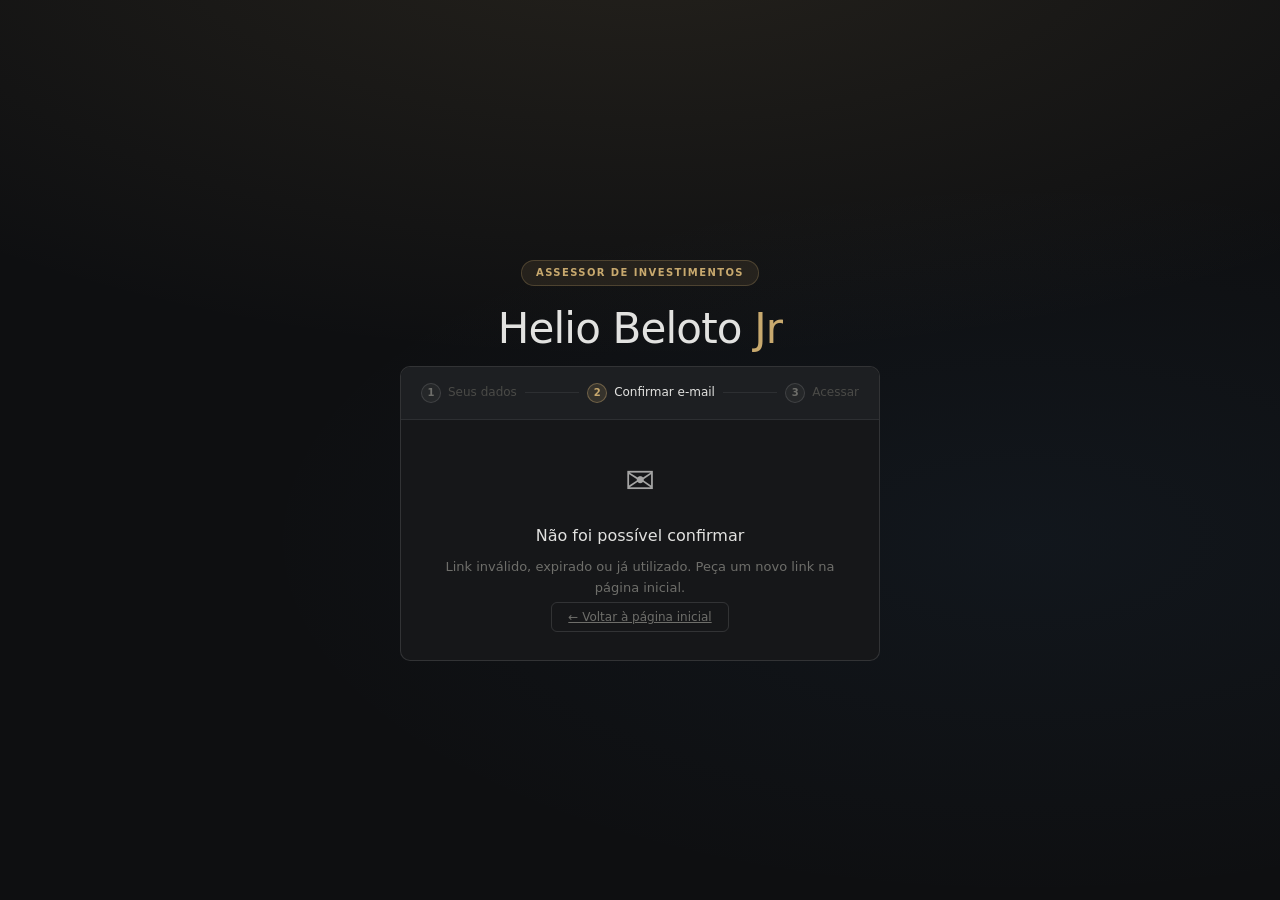
==== confirmar.html @ 565aaf11 "feat: páginas estáticas do planejador Co-Authored-By: Claude Opus 5.5 <noreply@anthropic.com>" ====
<!DOCTYPE html>
<html lang="pt-BR">
<head>
<meta charset="UTF-8">
<meta name="viewport" content="width=device-width, initial-scale=1.0">
<meta name="referrer" content="no-referrer">
<title>Confirmar e-mail — Helio Beloto Jr</title>
<link rel="stylesheet" href="static/style.css">
<script src="static/config.js"></script>
<script src="static/api.js"></script>
</head>
<body>

<div class="landing">
  <section class="hero">
    <div class="hero-inner">
      <div class="hero-badge">Assessor de Investimentos</div>
      <h1 class="hero-title">Helio Beloto <span class="accent">Jr</span></h1>

      <div class="register-card">
        <div class="rc-header">
          <div class="rc-step" id="step1"><span class="step-num">1</span> Seus dados</div>
          <div class="rc-divider"></div>
          <div class="rc-step active" id="step2"><span class="step-num">2</span> Confirmar e-mail</div>
          <div class="rc-divider"></div>
          <div class="rc-step" id="step3"><span class="step-num">3</span> Acessar</div>
        </div>

        <div class="email-sent">
          <div class="email-icon">✉</div>
          <h3 id="titulo">Confirmando seu e-mail…</h3>
          <p id="mensagem" role="status">Só um instante.</p>
          <a class="btn-outline" id="voltar" href="index.html" hidden>← Voltar à página inicial</a>
        </div>
      </div>
    </div>
  </section>
</div>

<script>
(function () {
  var token = new URLSearchParams(location.search).get('t') || '';
  // Tira o token da barra de endereço e do histórico.
  try { history.replaceState(null, '', 'confirmar.html'); } catch (e) { /* segue */ }

  function falhar(texto) {
    document.getElementById('titulo').textContent = 'Não foi possível confirmar';
    document.getElementById('mensagem').textContent = texto;
    document.getElementById('voltar').hidden = false;
  }

  if (!token) {
    falhar('Link inválido, expirado ou já utilizado. Peça um novo link na página inicial.');
    return;
  }
  chamar('confirmar', { token: token }).then(function (r) {
    if (!r.ok) {
      // Um link já usado por quem já tem acesso neste navegador: basta seguir.
      if (lerChave()) {
        chamar('sessao', { chave: lerChave() }).then(function (s) {
          if (s.ok) location.replace('planner.html');
          else falhar(r.erro);
        });
        return;
      }
      falhar(r.erro);
      return;
    }
    salvarChave(r.chave);
    document.getElementById('step2').classList.remove('active');
    document.getElementById('step3').classList.add('active');
    document.getElementById('titulo').textContent = 'E-mail confirmado';
    document.getElementById('mensagem').textContent = 'Abrindo o planejador…';
    location.replace('planner.html');
  });
})();
</script>
</body>
</html>
---- static/style.css ----
/* ── Reset ───────────────────────────────────────────────── */
*, *::before, *::after { box-sizing: border-box; margin: 0; padding: 0; }

:root {
  --bg:        #0e0f11;
  --surface:   #161719;
  --surface2:  #1d1f22;
  --surface3:  #252729;
  --border:    rgba(255,255,255,0.07);
  --border2:   rgba(255,255,255,0.12);
  --text:      #e2e2e0;
  --muted:     #6e6e6a;
  --muted2:    #4a4a47;
  --accent:    #c8a96e;
  --accent2:   #a8893e;
  --blue:      #4a8fd4;
  --teal:      #3a9e7a;
  --amber:     #c8a030;
  --coral:     #d06040;
  --radius:    6px;
  --radius-lg: 10px;
}

/* ── Tema claro ───────────────────────────────────────────── */
[data-theme="light"] {
  --bg:        #f0f4f8;
  --surface:   #ffffff;
  --surface2:  #e8edf3;
  --surface3:  #dde4ed;
  --border:    rgba(0,0,0,0.08);
  --border2:   rgba(0,0,0,0.14);
  --text:      #1a2332;
  --muted:     #5a6a7a;
  --muted2:    #8a9aaa;
  --accent:    #2563a8;
  --accent2:   #1a4a8a;
  --blue:      #2563a8;
  --teal:      #1a7a5a;
  --amber:     #8a6010;
  --coral:     #b04020;
}

/* Ajustes específicos do tema claro */
[data-theme="light"] body {
  background: var(--bg);
}
[data-theme="light"] input:focus {
  border-color: var(--blue);
  box-shadow: 0 0 0 3px rgba(37,99,168,.12);
}
[data-theme="light"] .hero {
  background:
    radial-gradient(ellipse 80% 50% at 50% -10%, rgba(37,99,168,.10), transparent),
    radial-gradient(ellipse 60% 40% at 80% 60%, rgba(37,99,168,.06), transparent);
}
[data-theme="light"] .btn-register {
  border-color: rgba(37,99,168,.4);
  background: rgba(37,99,168,.08);
  color: var(--blue);
}
[data-theme="light"] .btn-register:hover { background: rgba(37,99,168,.15); }
[data-theme="light"] .btn.primary {
  background: rgba(37,99,168,.10);
  border-color: rgba(37,99,168,.3);
  color: var(--blue);
}
[data-theme="light"] .footer-link:hover { color: var(--blue); }
[data-theme="light"] .hero-title .accent { color: var(--blue); }
[data-theme="light"] .hero-badge {
  background: rgba(37,99,168,.10);
  border-color: rgba(37,99,168,.25);
  color: var(--blue);
}
[data-theme="light"] .badge-blue  { background: rgba(37,99,168,.12);  color: var(--blue); }
[data-theme="light"] .badge-teal  { background: rgba(26,122,90,.12);  color: var(--teal); }
[data-theme="light"] .badge-amber { background: rgba(138,96,16,.12);  color: var(--amber); }

/* ── Botão de tema ────────────────────────────────────────── */
.btn-tema {
  display: flex;
  align-items: center;
  gap: 6px;
  font-size: 12px;
  padding: 5px 12px;
  border: 0.5px solid var(--border2);
  border-radius: var(--radius);
  background: var(--surface2);
  color: var(--muted);
  cursor: pointer;
  font-family: inherit;
  transition: color .15s, background .15s;
  white-space: nowrap;
}
.btn-tema:hover { color: var(--text); background: var(--surface3); }
.btn-tema .tema-icon { font-size: 14px; line-height: 1; }

body {
  background: var(--bg);
  color: var(--text);
  font-family: system-ui, -apple-system, sans-serif;
  font-size: 15px;
  line-height: 1.6;
  min-height: 100vh;
}

/* ═══════════════════════════════════════════════════════════
   LANDING PAGE
═══════════════════════════════════════════════════════════ */

.landing { display: flex; flex-direction: column; min-height: 100vh; }

/* ── Hero ─────────────────────────────────────────────────── */
.hero {
  flex: 1;
  display: flex;
  align-items: center;
  justify-content: center;
  padding: 60px 24px 40px;
  background:
    radial-gradient(ellipse 80% 50% at 50% -10%, rgba(200,169,110,.12), transparent),
    radial-gradient(ellipse 60% 40% at 80% 60%, rgba(74,143,212,.06), transparent);
}

.hero-inner {
  max-width: 480px;
  width: 100%;
  text-align: center;
}

.hero-badge {
  display: inline-block;
  font-size: 10px;
  font-weight: 700;
  letter-spacing: .14em;
  text-transform: uppercase;
  color: var(--accent);
  background: rgba(200,169,110,.10);
  border: 0.5px solid rgba(200,169,110,.25);
  border-radius: 99px;
  padding: 4px 14px;
  margin-bottom: 20px;
}

.hero-title {
  font-size: 42px;
  font-weight: 300;
  letter-spacing: -.02em;
  color: var(--text);
  margin-bottom: 14px;
  line-height: 1.1;
}
.hero-title .accent { color: var(--accent); font-weight: 500; }

.hero-sub {
  font-size: 15px;
  color: var(--muted);
  margin-bottom: 36px;
  line-height: 1.7;
}

/* ── Register card ────────────────────────────────────────── */
.register-card {
  background: var(--surface);
  border: 0.5px solid var(--border2);
  border-radius: var(--radius-lg);
  overflow: hidden;
  text-align: left;
}

.rc-header {
  display: flex;
  align-items: center;
  padding: 16px 20px;
  background: var(--surface2);
  border-bottom: 0.5px solid var(--border);
  gap: 8px;
}

.rc-step {
  display: flex;
  align-items: center;
  gap: 7px;
  font-size: 12px;
  color: var(--muted2);
  transition: color .2s;
}
.rc-step.active { color: var(--text); }
.rc-step.done   { color: var(--teal); }

.step-num {
  width: 20px; height: 20px;
  border-radius: 50%;
  background: var(--surface3);
  border: 0.5px solid var(--border2);
  font-size: 10px;
  font-weight: 700;
  display: flex; align-items: center; justify-content: center;
  color: var(--muted);
  transition: all .2s;
}
.rc-step.active .step-num {
  background: rgba(200,169,110,.15);
  border-color: rgba(200,169,110,.4);
  color: var(--accent);
}
.rc-step.done .step-num {
  background: rgba(58,158,122,.15);
  border-color: rgba(58,158,122,.4);
  color: var(--teal);
}

.rc-divider {
  flex: 1;
  height: 1px;
  background: var(--border);
}

.rc-fields {
  display: flex;
  flex-direction: column;
  gap: 12px;
  padding: 20px 20px 0;
}

.btn-register {
  display: block;
  width: calc(100% - 40px);
  margin: 16px 20px 0;
  padding: 12px;
  font-size: 14px;
  font-weight: 500;
  font-family: inherit;
  border: 0.5px solid rgba(200,169,110,.4);
  border-radius: var(--radius);
  background: rgba(200,169,110,.10);
  color: var(--accent);
  cursor: pointer;
  transition: background .15s, transform .1s;
  letter-spacing: .02em;
}
.btn-register:hover  { background: rgba(200,169,110,.18); }
.btn-register:active { transform: scale(.98); }
.btn-register:disabled { opacity: .6; cursor: not-allowed; transform: none; }

.rc-disclaimer {
  font-size: 11px;
  color: var(--muted2);
  text-align: center;
  padding: 12px 20px 20px;
  line-height: 1.5;
}

.error-inline {
  font-size: 12px;
  color: var(--coral);
  padding: 8px 20px 0;
  min-height: 20px;
}

.error-box {
  background: rgba(208,96,64,.10);
  border: 0.5px solid rgba(208,96,64,.3);
  border-radius: var(--radius);
  padding: 10px 14px;
  font-size: 13px;
  color: var(--coral);
  margin-bottom: 20px;
}

/* ── E-mail enviado ───────────────────────────────────────── */
.email-sent {
  padding: 32px 24px;
  text-align: center;
}
.email-icon {
  font-size: 36px;
  margin-bottom: 14px;
  opacity: .7;
}
.email-sent h3 {
  font-size: 16px;
  font-weight: 500;
  margin-bottom: 8px;
}
.email-sent p {
  font-size: 13px;
  color: var(--muted);
  margin-bottom: 6px;
}
.email-hint {
  font-size: 12px !important;
  color: var(--muted2) !important;
  margin-bottom: 20px !important;
}
.btn-outline {
  font-size: 12px;
  padding: 7px 16px;
  border: 0.5px solid var(--border2);
  border-radius: var(--radius);
  background: transparent;
  color: var(--muted);
  cursor: pointer;
  font-family: inherit;
  transition: color .15s;
}
.btn-outline:hover { color: var(--text); }

/* ── Sobre ────────────────────────────────────────────────── */
.sobre {
  background: var(--surface);
  border-top: 0.5px solid var(--border);
  padding: 48px 24px;
}
.sobre-inner {
  max-width: 840px;
  margin: 0 auto;
  display: grid;
  grid-template-columns: repeat(3,1fr);
  gap: 20px;
}
@media (max-width: 640px) { .sobre-inner { grid-template-columns: 1fr; } }

.sobre-card {
  background: var(--surface2);
  border: 0.5px solid var(--border);
  border-radius: var(--radius-lg);
  padding: 24px;
}
.sobre-icon { font-size: 24px; margin-bottom: 12px; }
.sobre-card h3 { font-size: 14px; font-weight: 500; margin-bottom: 6px; }
.sobre-card p  { font-size: 13px; color: var(--muted); line-height: 1.6; }

/* ═══════════════════════════════════════════════════════════
   APP PAGE
═══════════════════════════════════════════════════════════ */

.app-body { background: var(--bg); }

.topbar {
  background: var(--surface);
  border-bottom: 0.5px solid var(--border2);
  position: sticky;
  top: 0;
  z-index: 100;
}
.topbar-inner {
  max-width: 900px;
  margin: 0 auto;
  padding: 12px 24px;
  display: flex;
  align-items: center;
  gap: 12px;
}
.topbar-brand { display: flex; flex-direction: column; flex: 1; }
.topbar-name  { font-size: 14px; font-weight: 500; color: var(--text); line-height: 1.2; }
.topbar-role  { font-size: 10px; color: var(--muted); letter-spacing: .05em; text-transform: uppercase; }
.topbar-right { display: flex; align-items: center; gap: 12px; }
.topbar-user  { font-size: 13px; color: var(--muted); }
.btn-sair {
  font-size: 12px;
  padding: 5px 12px;
  border: 0.5px solid var(--border2);
  border-radius: var(--radius);
  background: var(--surface2);
  color: var(--muted);
  text-decoration: none;
  transition: color .15s;
}
.btn-sair:hover { color: var(--text); }

.app-container {
  max-width: 900px;
  margin: 0 auto;
  padding: 2rem 1.5rem 4rem;
}

.app-title { font-size: 22px; font-weight: 400; margin-bottom: 4px; }

/* ═══════════════════════════════════════════════════════════
   SHARED COMPONENTS
═══════════════════════════════════════════════════════════ */

.subtitle { font-size: 13px; color: var(--muted); margin-bottom: 2rem; }

.card {
  background: var(--surface);
  border: 0.5px solid var(--border2);
  border-radius: var(--radius-lg);
  padding: 1.25rem 1.5rem;
  margin-bottom: 1.125rem;
}
.card-header {
  display: flex; align-items: center; gap: 10px;
  margin-bottom: 14px; padding-bottom: 10px;
  border-bottom: 0.5px solid var(--border);
}
.section-title {
  font-size: 11px; font-weight: 500; color: var(--muted);
  text-transform: uppercase; letter-spacing: .06em;
  margin-bottom: 12px; padding-bottom: 8px;
  border-bottom: 0.5px solid var(--border);
}

.badge { font-size: 11px; font-weight: 700; padding: 2px 10px; border-radius: 99px; letter-spacing: .03em; }
.badge-blue  { background: rgba(74,143,212,0.14);  color: var(--blue); }
.badge-teal  { background: rgba(58,158,122,0.14);  color: var(--teal); }
.badge-amber { background: rgba(200,160,48,0.14);  color: var(--amber); }

.grid2 { display: grid; grid-template-columns: 1fr 1fr; gap: 12px; }
.grid3 { display: grid; grid-template-columns: 1fr 1fr 1fr; gap: 12px; }
.grid5 { display: grid; grid-template-columns: repeat(5,1fr); gap: 12px; }
@media (max-width: 640px) { .grid2,.grid3,.grid5 { grid-template-columns: 1fr; } }

.field { display: flex; flex-direction: column; gap: 5px; }
label  { font-size: 12px; color: var(--muted); }

input[type=text], input[type=number], input[type=email] {
  width: 100%; padding: 9px 12px; font-size: 14px;
  border: 0.5px solid var(--border2); border-radius: var(--radius);
  background: var(--surface2); color: var(--text); outline: none;
  transition: border-color .15s, box-shadow .15s;
  font-family: inherit;
}
input:focus {
  border-color: var(--accent);
  box-shadow: 0 0 0 3px rgba(200,169,110,.10);
}
input::placeholder { color: var(--muted2); }

.converter-row { display: flex; gap: 10px; align-items: flex-end; }
.converter-row .field { flex: 1; }
.converter-result { font-size: 13px; color: var(--blue); margin-top: 10px; min-height: 20px; }

/* Buttons */
.btn {
  padding: 8px 16px; font-size: 13px; font-weight: 500;
  border: 0.5px solid var(--border2); border-radius: var(--radius);
  background: var(--surface2); color: var(--text); cursor: pointer;
  transition: background .15s; white-space: nowrap; font-family: inherit;
}
.btn:hover  { background: var(--surface3); }
.btn:active { transform: scale(.98); }
.btn.primary { background: rgba(200,169,110,.10); border-color: rgba(200,169,110,.3); color: var(--accent); }
.btn.danger  { background: rgba(208,96,64,.08);   border-color: rgba(208,96,64,.25);  color: var(--coral); }

/* Sim cards */
.sim-card { border: 0.5px solid var(--border2); border-radius: var(--radius); margin-bottom: 10px; overflow: hidden; }
.sim-header {
  display: flex; align-items: center; gap: 10px;
  padding: 10px 14px; background: var(--surface2);
  border-bottom: 0.5px solid var(--border);
  cursor: pointer; user-select: none;
}
.sim-dot { width: 10px; height: 10px; border-radius: 50%; flex-shrink: 0; }
.sim-header-label { font-size: 13px; font-weight: 500; flex: 1; }
.sim-header-meta  { font-size: 11px; color: var(--muted); }
.sim-actions { display: flex; gap: 6px; margin-left: auto; }
.sim-actions button { font-size: 11px; padding: 3px 10px; }
.sim-body { padding: 14px; display: none; }
.sim-body.open { display: block; }

/* Objetivos */
.objetivo-row {
  display: flex; align-items: flex-start; justify-content: space-between;
  padding: 9px 10px; border-radius: var(--radius);
  background: var(--surface2); margin-top: 8px; gap: 10px; font-size: 13px;
}
.objetivo-row .actions { display: flex; gap: 6px; flex-shrink: 0; margin-top: 1px; }
.objetivo-row .actions button { font-size: 11px; padding: 4px 10px; }
.pills-row { display: flex; gap: 5px; flex-wrap: wrap; margin-top: 5px; }
.pill { display: inline-flex; align-items: center; gap: 4px; border-radius: 99px; padding: 1px 8px; font-size: 10px; font-weight: 500; }

/* Métricas */
.metric-grid { display: grid; grid-template-columns: repeat(auto-fit,minmax(150px,1fr)); gap: 10px; }
.metric  { background: var(--surface2); border-radius: var(--radius); padding: 12px 14px; }
.mlabel  { font-size: 11px; color: var(--muted); margin-bottom: 4px; }
.mvalue  { font-size: 16px; font-weight: 500; }
.mvalue.teal  { color: var(--teal); }
.mvalue.amber { color: var(--amber); }
.mvalue.blue  { color: var(--blue); }

/* Gráfico */
.chart-wrap { position: relative; width: 100%; height: 380px; }
.zoom-bar   { display: flex; gap: 6px; margin-bottom: 8px; }
.btn-zoom {
  padding: 5px 12px; font-size: 13px; font-weight: 500; cursor: pointer;
  border: 0.5px solid var(--border2); border-radius: var(--radius);
  background: var(--surface2); color: var(--text); transition: background .15s; font-family: inherit;
}
.btn-zoom:hover { background: var(--surface3); }
.btn-zoom.reset { color: var(--muted); font-size: 12px; margin-left: auto; }
.legend-row {
  display: flex; gap: 14px; margin-bottom: 10px; font-size: 12px;
  color: var(--muted); flex-wrap: wrap; align-items: center;
}
.legend-row span { display: flex; align-items: center; gap: 6px; }

/* ── Ferramentas ──────────────────────────────────────────── */
.ferramentas-grid {
  display: flex;
  flex-direction: column;
  gap: 8px;
}

.ferramenta-card {
  display: flex;
  align-items: center;
  gap: 14px;
  padding: 12px 14px;
  border-radius: var(--radius);
  border: 0.5px solid var(--border);
  background: var(--surface2);
  text-decoration: none;
  color: inherit;
  transition: background .15s, border-color .15s, transform .1s;
}
.ferramenta-card:hover {
  background: var(--surface3);
  border-color: var(--border2);
  transform: translateX(3px);
}
.ferramenta-card:active { transform: scale(.99); }

.ferramenta-destaque {
  border-color: rgba(58,158,122,.3);
  background: rgba(58,158,122,.06);
}
.ferramenta-destaque:hover {
  background: rgba(58,158,122,.12);
  border-color: rgba(58,158,122,.5);
}
[data-theme="light"] .ferramenta-destaque {
  border-color: rgba(26,122,90,.25);
  background: rgba(26,122,90,.05);
}
[data-theme="light"] .ferramenta-destaque:hover {
  background: rgba(26,122,90,.10);
}

.ferramenta-icon {
  font-size: 22px;
  width: 40px;
  height: 40px;
  display: flex;
  align-items: center;
  justify-content: center;
  background: var(--surface);
  border-radius: var(--radius);
  border: 0.5px solid var(--border);
  flex-shrink: 0;
}
.ferramenta-body { flex: 1; min-width: 0; }
.ferramenta-title {
  font-size: 13px;
  font-weight: 500;
  color: var(--text);
  margin-bottom: 2px;
}
.ferramenta-desc {
  font-size: 12px;
  color: var(--muted);
  line-height: 1.5;
}
.ferramenta-arrow {
  font-size: 16px;
  color: var(--muted);
  flex-shrink: 0;
  transition: transform .15s;
}
.ferramenta-card:hover .ferramenta-arrow { transform: translateX(3px); }
.ferramenta-destaque .ferramenta-title { color: var(--teal); }

/* ── Footer ───────────────────────────────────────────────── */
.footer {
  background: var(--surface);
  border-top: 0.5px solid var(--border);
  padding: 20px 24px;
}
.footer-inner {
  max-width: 900px;
  margin: 0 auto;
  display: flex;
  align-items: center;
  justify-content: space-between;
  gap: 20px;
  flex-wrap: wrap;
}
.footer-left { display: flex; flex-direction: column; gap: 2px; }
.footer-name { font-size: 13px; font-weight: 500; color: var(--text); }
.footer-role { font-size: 11px; color: var(--muted2); text-transform: uppercase; letter-spacing: .06em; }
.footer-links { display: flex; gap: 20px; flex-wrap: wrap; }
.footer-link {
  display: flex; align-items: center; gap: 7px;
  font-size: 13px; color: var(--muted); text-decoration: none;
  transition: color .15s;
}
.footer-link:hover { color: var(--accent); }

/* ── Aviso de cálculo (o planejador calcula no Web App) ───────── */
.aviso-calculo {
  position: absolute; top: 10px; right: 12px;
  padding: 5px 12px; border-radius: var(--radius);
  background: var(--surface); border: 1px solid var(--border);
  color: var(--accent); font-size: 12px; font-weight: 600;
  pointer-events: none;
}
.calculando canvas { opacity: .55; transition: opacity .15s; }
.hp-field { position: absolute; left: -10000px; width: 1px; height: 1px; overflow: hidden; }
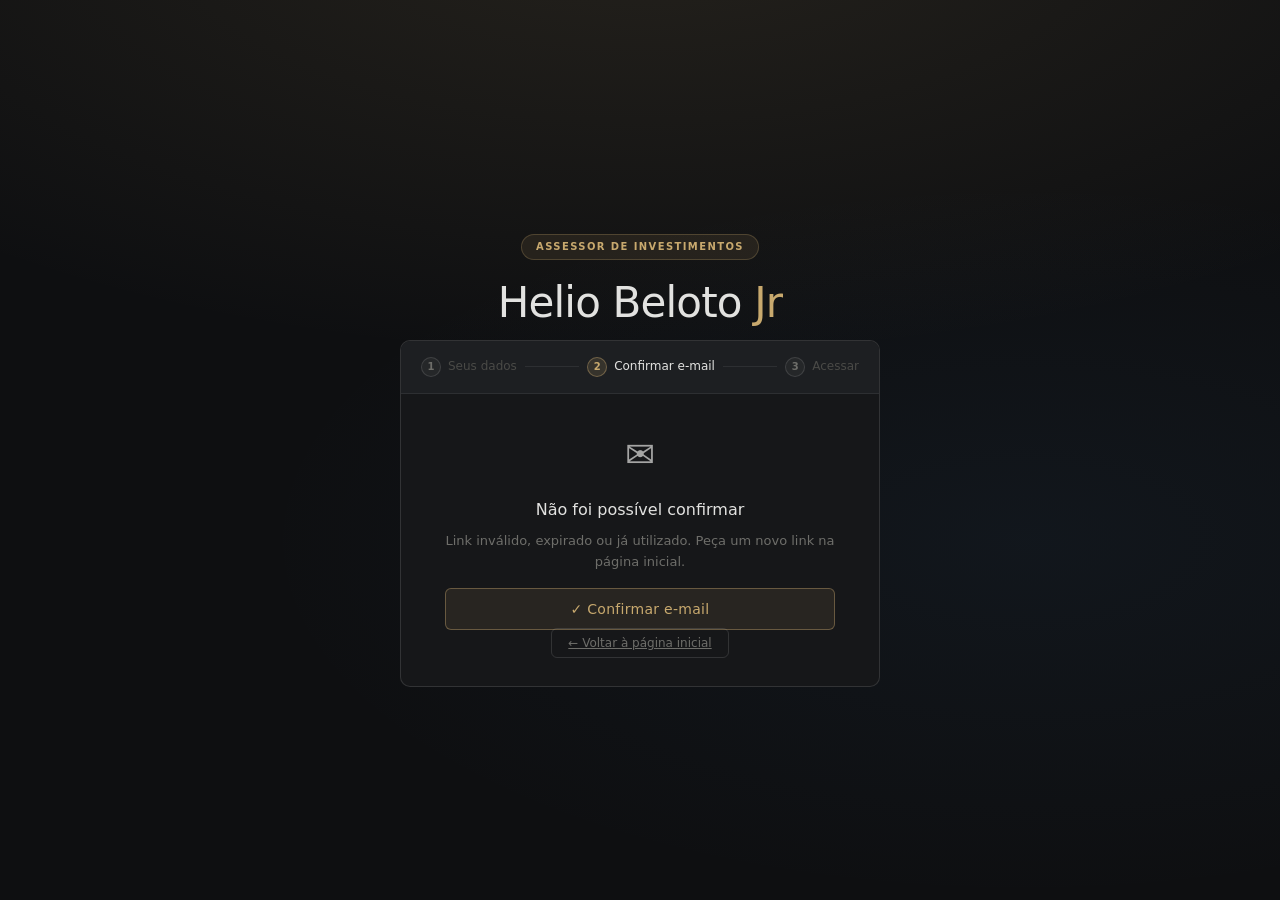
==== commit 0b181e7f: "fix: correções da revisão final - resumos com prefixo, para a planilha nunca lê-los como fórmula - e" ====
--- a/confirmar.html
+++ b/confirmar.html
@@ -28,8 +28,9 @@
 
         <div class="email-sent">
           <div class="email-icon">✉</div>
-          <h3 id="titulo">Confirmando seu e-mail…</h3>
-          <p id="mensagem" role="status">Só um instante.</p>
+          <h3 id="titulo">Confirme seu e-mail</h3>
+          <p id="mensagem" role="status">Clique no botão abaixo para liberar o acesso ao Planejador Financeiro.</p>
+          <button class="btn-register" id="btnConfirmar" type="button">✓ Confirmar e-mail</button>
           <a class="btn-outline" id="voltar" href="index.html" hidden>← Voltar à página inicial</a>
         </div>
       </div>
@@ -43,18 +44,37 @@
   // Tira o token da barra de endereço e do histórico.
   try { history.replaceState(null, '', 'confirmar.html'); } catch (e) { /* segue */ }
 
+  var botao = document.getElementById('btnConfirmar');
+
   function falhar(texto) {
     document.getElementById('titulo').textContent = 'Não foi possível confirmar';
     document.getElementById('mensagem').textContent = texto;
     document.getElementById('voltar').hidden = false;
+    botao.hidden = true;
   }
 
   if (!token) {
     falhar('Link inválido, expirado ou já utilizado. Peça um novo link na página inicial.');
     return;
   }
+
+  // Só confirma com o clique: antivírus de e-mail que abrem links sozinhos não gastam o link.
+  botao.addEventListener('click', function () {
+    botao.disabled = true;
+    botao.textContent = 'Confirmando…';
+    confirmarAgora();
+  });
+
+  function confirmarAgora() {
   chamar('confirmar', { token: token }).then(function (r) {
     if (!r.ok) {
+      // Falha de conexão: o link pode não ter sido usado; deixa tentar de novo.
+      if (r.erro === 'Erro de conexão. Tente novamente.') {
+        botao.disabled = false;
+        botao.textContent = '✓ Confirmar e-mail';
+        document.getElementById('mensagem').textContent = r.erro;
+        return;
+      }
       // Um link já usado por quem já tem acesso neste navegador: basta seguir.
       if (lerChave()) {
         chamar('sessao', { chave: lerChave() }).then(function (s) {
@@ -71,8 +91,10 @@
     document.getElementById('step3').classList.add('active');
     document.getElementById('titulo').textContent = 'E-mail confirmado';
     document.getElementById('mensagem').textContent = 'Abrindo o planejador…';
+    botao.hidden = true;
     location.replace('planner.html');
   });
+  }
 })();
 </script>
 </body>
